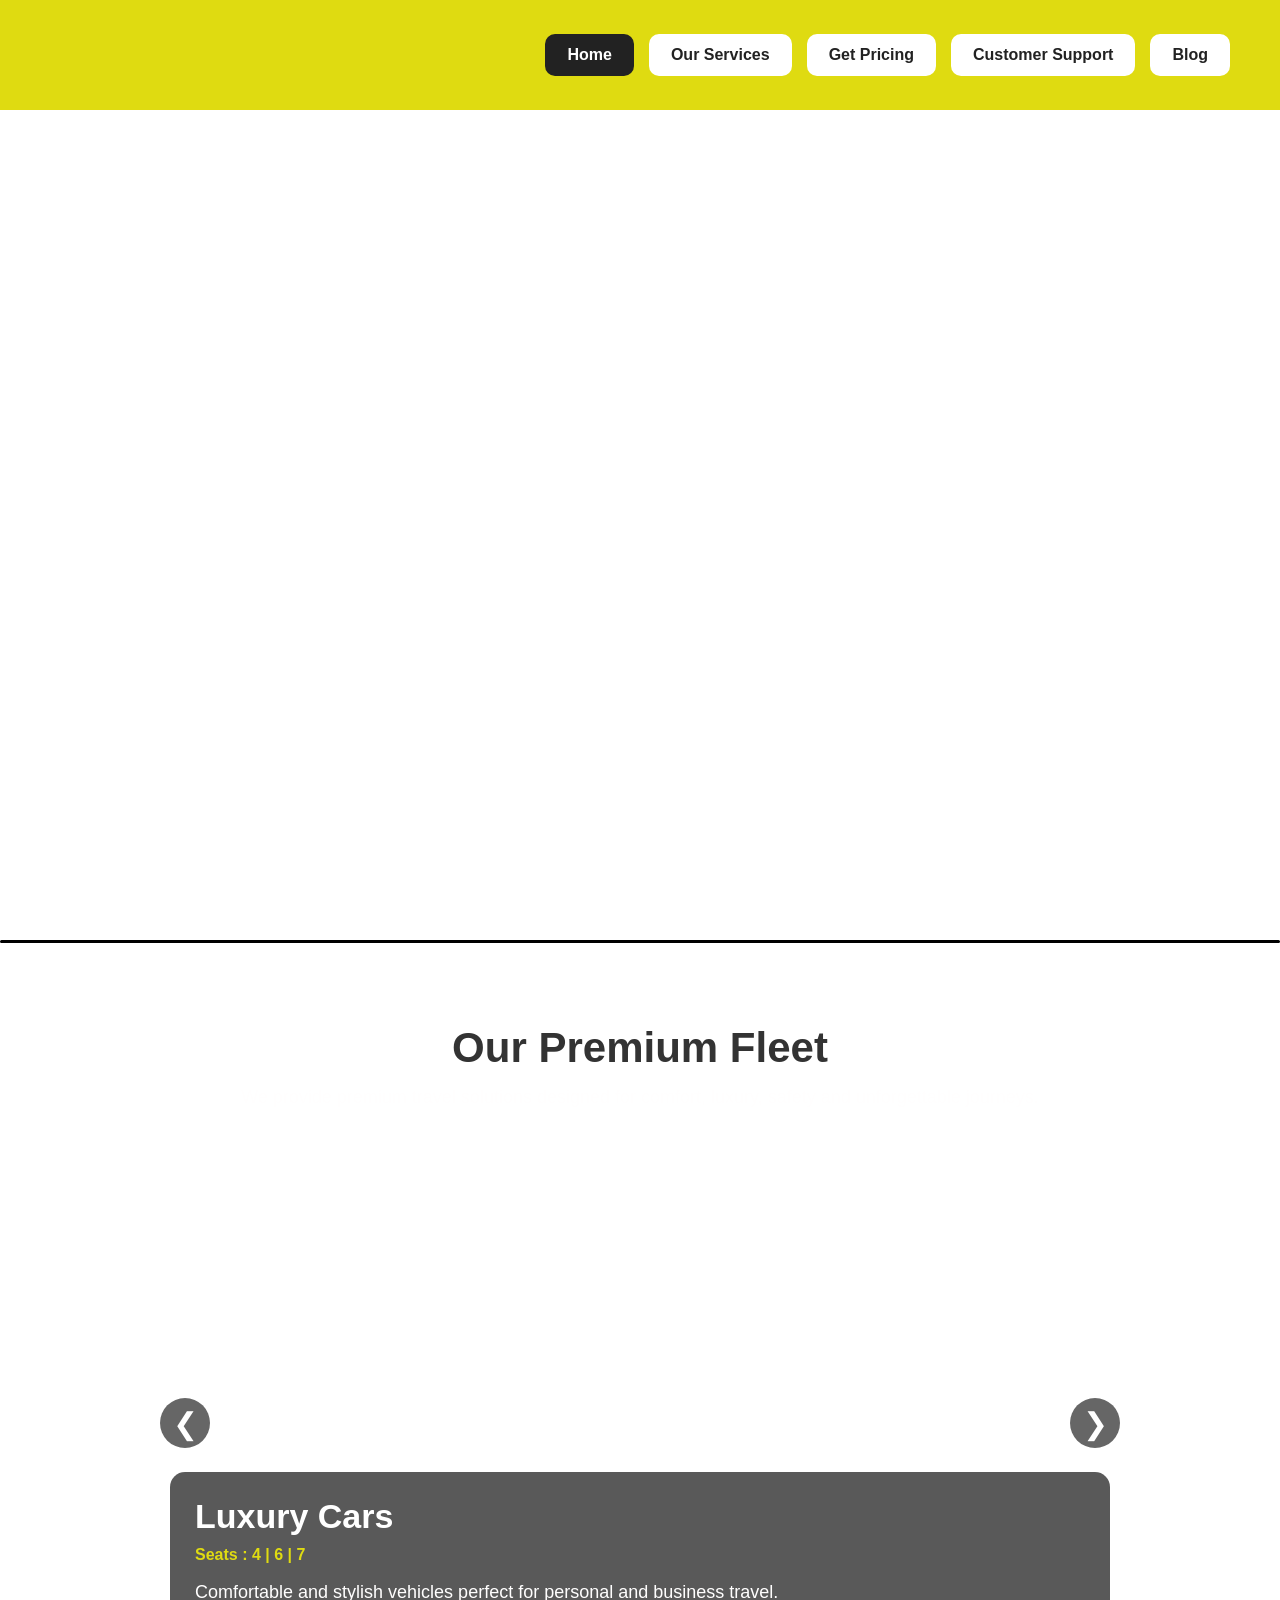
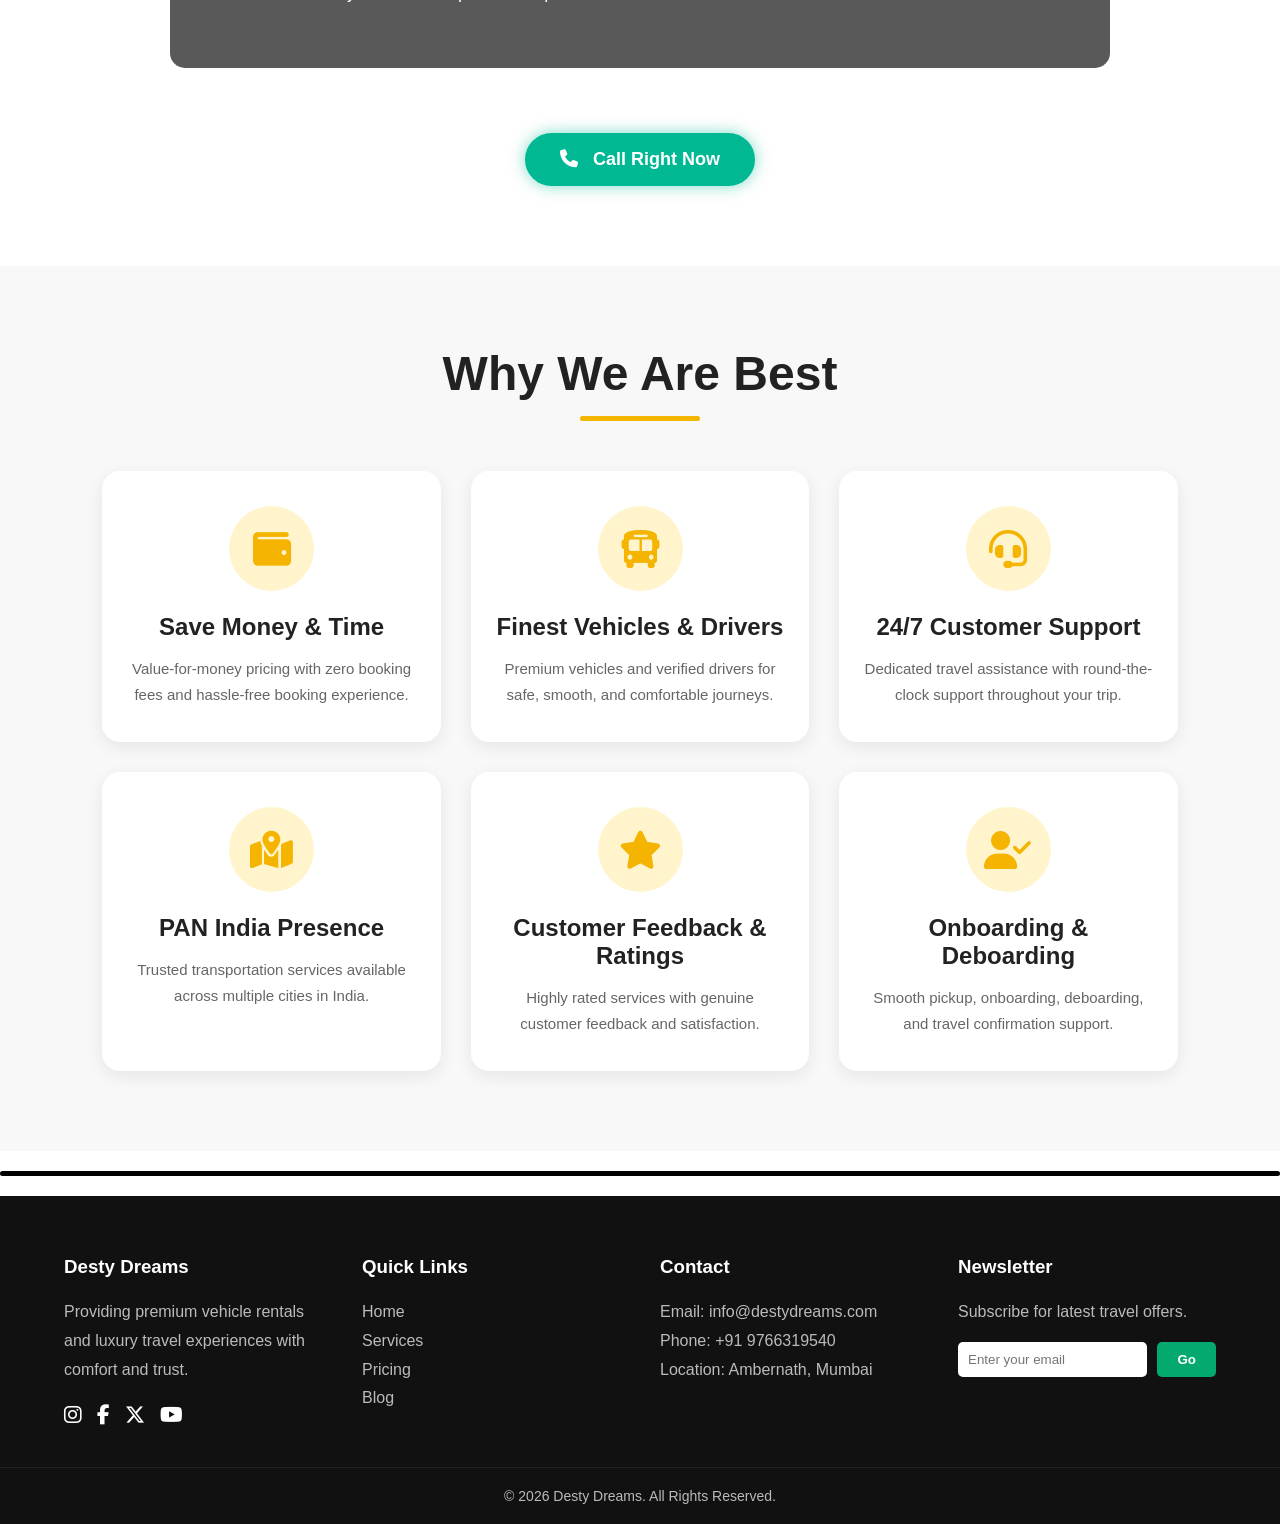
==== index.html @ 9ec74bd0 "All Are Required Files Uploaded To Git to host" ====
<!DOCTYPE html>
<html lang="en">
<head>
  <meta charset="UTF-8" />
  <meta name="viewport" content="width=device-width, initial-scale=1.0" />
  <title>Desty Dreams | Luxury Travel & Premium Vehicle Rentals</title>
  <link rel="stylesheet" href="https://cdnjs.cloudflare.com/ajax/libs/font-awesome/6.5.1/css/all.min.css" />
  <link rel="stylesheet" href="style.css" />
</head>
<body class="home-page">

  <div id="welcome-preloader">
    <div class="animation-content">
      <div class="animated-logo-icon">
         <i class="fa-solid fa-compass fa-spin"></i>
      </div>
      <h1 class="welcome-text">Desty Dreams</h1>
      <p class="welcome-subtext">Luxury Travel & Premium Rentals</p>
      <div class="loading-line"></div>
    </div>
  </div>

  <header>
    <div class="navbar">
      <div class="nav-logo">
        <div class="logo"></div>
      </div>
      <nav class="vertical-menu">
        <a href="index.html" class="active">Home</a>
        <a href="our-services.html">Our Services</a>
        <a href="get-pricing.html">Get Pricing</a>
        <a href="customer-support.html">Customer Support</a>
        <a href="blog.html">Blog</a>
      </nav>
    </div>
  </header>

  <section class="hero-section">
    <div class="video-container">
      <video autoplay muted loop playsinline>
        <source src="images/banner-video.mp4" type="video/mp4">
      </video>
      <div class="overlay"></div>
    </div>
    <div class="hero-content">
      <h1>Welcome To Desty Dreams</h1>
      <p>Luxury Travel & Premium Vehicle Rentals</p>
    </div>
  </section>

  <hr class="blink-line">

  <section class="fleet-section">
    <h2>Our Premium Fleet</h2>
    <p>We provide premium travel solutions designed for comfort, luxury, safety and unforgettable journeys.</p>

    <div class="slider">
      <div class="slides">
        <div class="slide active">
          <div class="slide-bg car-bg"></div>
          <div class="slide-content">
            <h3>Luxury Cars</h3> 
            <h6>Seats : 4 | 6 | 7 </h6> <br>
            <p>Comfortable and stylish vehicles perfect for personal and business travel.</p>
          </div>
        </div>
        <div class="slide">
          <div class="slide-bg bus-bg"></div>
          <div class="slide-content">
            <h3>Premium Buses</h3>
            <h6>Seats : 37 | 45 | 49 </h6> <br>
            <p>Spacious and luxurious buses ideal for tours and group travel.</p>
          </div>
        </div>
        <div class="slide">
          <div class="slide-bg traveller-bg"></div>
          <div class="slide-content">
            <h3>Mini Travellers</h3>
            <h6>Seats : 13 | 17 | 20 | 26 </h6> <br>
            <p>Perfect solution for family trips and small group tours.</p>
          </div>
        </div>
      </div>
      <button class="prev">&#10094;</button>
      <button class="next">&#10095;</button>
    </div>

    <a href="tel:+919766319540" class="cta-button">
      <i class="fa-solid fa-phone"></i> Call Right Now
    </a>
  </section>

  <section class="features-section">
    <div class="section-title">
      <h1>Why We Are Best</h1>
      <hr>
    </div>
    <div class="feature-box">
      <div class="feature-icon"><i class="fa-solid fa-wallet"></i></div>
      <h3>Save Money & Time</h3>
      <p>Value-for-money pricing with zero booking fees and hassle-free booking experience.</p>
    </div>
    <div class="feature-box">
      <div class="feature-icon"><i class="fa-solid fa-bus"></i></div>
      <h3>Finest Vehicles & Drivers</h3>
      <p>Premium vehicles and verified drivers for safe, smooth, and comfortable journeys.</p>
    </div>
    <div class="feature-box">
      <div class="feature-icon"><i class="fa-solid fa-headset"></i></div>
      <h3>24/7 Customer Support</h3>
      <p>Dedicated travel assistance with round-the-clock support throughout your trip.</p>
    </div>
    <div class="feature-box">
      <div class="feature-icon"><i class="fa-solid fa-map-location-dot"></i></div>
      <h3>PAN India Presence</h3>
      <p>Trusted transportation services available across multiple cities in India.</p>
    </div>
    <div class="feature-box">
      <div class="feature-icon"><i class="fa-solid fa-star"></i></div>
      <h3>Customer Feedback & Ratings</h3>
      <p>Highly rated services with genuine customer feedback and satisfaction.</p>
    </div>
    <div class="feature-box">
      <div class="feature-icon"><i class="fa-solid fa-user-check"></i></div>
      <h3>Onboarding & Deboarding</h3>
      <p>Smooth pickup, onboarding, deboarding, and travel confirmation support.</p>
    </div>
  </section>

  <hr class="custom-line">

  <footer class="site-footer">
    <div class="footer-container">
      <div class="footer-col">
        <h3>Desty Dreams</h3>
        <p>Providing premium vehicle rentals and luxury travel experiences with comfort and trust.</p>
        <div class="social-links">
          <a href="#"><i class="fab fa-instagram"></i></a>
          <a href="#"><i class="fab fa-facebook-f"></i></a>
          <a href="#"><i class="fab fa-x-twitter"></i></a>
          <a href="#"><i class="fab fa-youtube"></i></a>
        </div>
      </div>
      <div class="footer-col">
        <h3>Quick Links</h3>
        <ul>
          <li><a href="index.html">Home</a></li>
          <li><a href="our-services.html">Services</a></li>
          <li><a href="get-pricing.html">Pricing</a></li>
          <li><a href="blog.html">Blog</a></li>
        </ul>
      </div>
      <div class="footer-col">
        <h3>Contact</h3>
        <ul>
          <li>Email: info@destydreams.com</li>
          <li>Phone: +91 9766319540</li>
          <li>Location: Ambernath, Mumbai</li>
        </ul>
      </div>
      <div class="footer-col">
        <h3>Newsletter</h3>
        <p>Subscribe for latest travel offers.</p>
        <form class="newsletter-form">
          <input type="email" placeholder="Enter your email" required>
          <button type="submit">Go</button>
        </form>
      </div>
    </div>
    <div class="footer-bottom">
      <p>© 2026 Desty Dreams. All Rights Reserved.</p>
    </div>
  </footer>

  <script>
    const slides = document.querySelectorAll(".slide");
    const nextBtn = document.querySelector(".next");
    const prevBtn = document.querySelector(".prev");
    let currentSlide = 0;

    function showSlide(index) {
      slides.forEach(slide => slide.classList.remove("active"));
      slides[index].classList.add("active");
    }
    function nextSlide() {
      currentSlide = (currentSlide + 1) % slides.length;
      showSlide(currentSlide);
    }
    function prevSlide() {
      currentSlide = (currentSlide - 1 + slides.length) % slides.length;
      showSlide(currentSlide);
    }
    nextBtn.addEventListener("click", nextSlide);
    prevBtn.addEventListener("click", prevSlide);
    setInterval(nextSlide, 5000);
  </script>
</body>
</html>
---- style.css ----
/* ==========================================================================
   1. GLOBAL RESET & BASE VARIABLES
   ========================================================================== */
* {
  margin: 0;
  padding: 0;
  box-sizing: border-box;
}

body {
  font-family: Arial, sans-serif;
  background: #ffffff;
  color: #333;
  display: flex;
  flex-direction: column;
  min-height: 100vh;
}

/* ==========================================================================
   2. SHARED LAYOUT COMPONENTS (Header, Navbar, Footer, Dividers)
   ========================================================================== */
header {
  width: 100%;
}

.navbar {
  height: 110px;
  background: #dfdb11;
  display: flex;
  justify-content: space-between;
  align-items: center;
  padding: 0 50px;
}

.nav-logo {
  width: 300px;
  height: 100px;
  cursor: pointer;
}

.logo {
  width: 100%;
  height: 100%;
  background-image: url("./images/desty-dream-logo.png");
  background-size: contain;
  background-repeat: no-repeat;
  background-position: center;
  transition: 0.4s ease;
}

.logo:hover {
  transform: scale(1.08) rotate(2deg);
  filter: drop-shadow(0 0 10px #ffffff);
}

.vertical-menu {
  display: flex;
  gap: 15px;
}

.vertical-menu a {
  text-decoration: none;
  background: white;
  color: #222;
  padding: 12px 22px;
  border-radius: 10px;
  font-weight: 600;
  transition: 0.3s;
}

.vertical-menu a:hover {
  background: #04AA6D;
  color: white;
  transform: translateY(-3px);
}

.vertical-menu .active {
  background: #222;
  color: white;
}

/* Global Hero Base Layout */
.hero-section {
  position: relative;
  height: 90vh;
  overflow: hidden;
}

.video-container {
  position: absolute;
  width: 100%;
  height: 100%;
}

.video-container video {
  width: 100%;
  height: 100%;
  object-fit: cover;
}

.overlay {
  position: absolute;
  width: 100%;
  height: 100%;
  background: rgba(0,0,0,0.5);
}

.hero-content {
  position: relative;
  z-index: 2;
  color: white;
  height: 100%;
  display: flex;
  flex-direction: column;
  justify-content: center;
  align-items: center;
  text-align: center;
}

.hero-content h1 {
  font-size: 65px;
  margin-bottom: 5px;
}

.hero-content p {
  font-size: 24px;
}

/* Shared Dividers */
.blink-line {
  border: none;
  height: 3px;
  width: 100%;
  margin: 20px auto;
  margin-bottom: 1px;
  background-color: black;
  border-radius: 10px;
}

.custom-line {
  width: 100%;
  height: 5px;
  background-color: #000000;
  border: none;
  border-radius: 10px;
  margin: 20px 0;
}

/* Reusable Fleet Intro Section Styles */
.fleet-section {
  width: 90%;
  margin: auto;
  padding: 80px 20px;
  text-align: center;
}

.fleet-section h2 {
  font-size: 42px;
  margin-bottom: 15px;
}

.fleet-section p {
  color: #fffefe;
  margin-bottom: 40px;
  font-size: 18px;
}

/* Unified Site Footer */
.site-footer {
  background: #111;
  color: #bbb;
  padding-top: 60px;
  margin-top: auto;
  width: 100%;
}

.footer-container {
  width: 90%;
  max-width: 1200px;
  margin: auto;
  display: grid;
  grid-template-columns: repeat(auto-fit, minmax(220px, 1fr));
  gap: 40px;
}

.footer-col h3 {
  color: white;
  margin-bottom: 20px;
}

.footer-col p, .footer-col li {
  line-height: 1.8;
}

.footer-col ul {
  list-style: none;
}

.footer-col a {
  text-decoration: none;
  color: #bbb;
  transition: 0.3s ease;
}

.footer-col a:hover {
  color: #04AA6D;
  padding-left: 5px;
}

.social-links {
  display: flex;
  gap: 15px;
  margin-top: 20px;
}

.social-links a {
  color: white;
  font-size: 20px;
  transition: 0.3s;
}

.social-links a:hover {
  color: #dfdb11;
  transform: translateY(-3px);
}

.newsletter-form {
  display: flex;
  gap: 10px;
  margin-top: 15px;
}

.newsletter-form input {
  padding: 10px;
  border: none;
  border-radius: 5px;
  flex: 1;
}

.newsletter-form button {
  background: #04AA6D;
  color: white;
  border: none;
  padding: 10px 20px;
  border-radius: 5px;
  cursor: pointer;
  font-weight: bold;
}

.footer-bottom {
  text-align: center;
  padding: 20px 0;
  margin-top: 40px;
  border-top: 1px solid #222;
  font-size: 14px;
}

/* ==========================================================================
   3. HOME PAGE EXCLUSIVE STYLES (.home-page)
   ========================================================================== */
.home-page .slider {
  position: relative;
  max-width: 1000px;
  height: 550px;
  margin: auto;
  overflow: hidden;
  border-radius: 20px;
}

.home-page .slides {
  width: 100%;
  height: 100%;
  position: relative;
}

.home-page .slide {
  position: absolute;
  width: 100%;
  height: 100%;
  opacity: 0;
  transition: 0.8s ease-in-out;
}

.home-page .slide.active {
  opacity: 1;
  z-index: 1;
}

.home-page .slide-bg {
  width: 100%;
  height: 100%;
  background-size: cover;
  background-position: center;
  border-radius: 20px;
}

.home-page .car-bg { background-image: url("./images/luxury-car.png"); }
.home-page .bus-bg { background-image: url("./images/Bus.png"); }
.home-page .traveller-bg { background-image: url("./images/Traveller.png"); }


.home-page .slide-content {
  position: absolute;
  bottom: 30px;
  left: 30px;
  right: 30px;
  background: rgba(0,0,0,0.65);
  padding: 25px;
  border-radius: 15px;
  color: white;
  text-align: left;
}

.home-page .slide-content h3 {
  font-size: 34px;
  margin-bottom: 10px;
}

.home-page .slide-content h6 {
  font-size: 16px;
  color: #dfdb11;
}

.home-page .prev, .home-page .next {
  position: absolute;
  top: 50%;
  transform: translateY(-50%);
  background: rgba(0,0,0,0.6);
  border: none;
  color: white;
  font-size: 30px;
  width: 50px;
  height: 50px;
  cursor: pointer;
  border-radius: 50%;
  z-index: 5;
  transition: 0.3s;
}

.home-page .prev:hover, .home-page .next:hover { background: #04AA6D; }
.home-page .prev { left: 20px; }
.home-page .next { right: 20px; }

.home-page .cta-button {
  display: inline-block;
  margin-top: 35px;
  padding: 16px 35px;
  background: #00b894;
  color: white;
  text-decoration: none;
  border-radius: 50px;
  font-size: 18px;
  font-weight: bold;
  transition: 0.3s ease;
  cursor: pointer;
  animation: pulse 2s infinite, shake 1.5s infinite;
  box-shadow: 0 0 15px rgba(0, 184, 148, 0.5);
}

.home-page .cta-button i { margin-right: 10px; }
.home-page .cta-button:hover {
  background: #00d1a7;
  transform: scale(1.08);
  box-shadow: 0 0 25px rgba(0, 209, 167, 0.9);
}

@keyframes pulse {
  0% { transform: scale(1); background: #00b894; }
  50% { transform: scale(0.94); background: #00d1a7; }
  100% { transform: scale(1); background: #00b894; }
}

@keyframes shake {
  0% { translate: 0; }
  20% { translate: -3px; }
  40% { translate: 3px; }
  60% { translate: -3px; }
  80% { translate: 3px; }
  100% { translate: 0; }
}

/* Home Grid Feature Blocks */
.home-page .section-title {
  grid-column: 1 / -1;
  text-align: center;
  margin-bottom: 20px;
}

.home-page .section-title h1 {
  font-size: 48px;
  color: #222;
  margin-bottom: 15px;
  font-weight: 700;
}

.home-page .section-title hr {
  width: 120px;
  height: 5px;
  background-color: #f4b400;
  border: none;
  border-radius: 10px;
  margin: auto;
}

.home-page .features-section {
  width: 100%;
  padding: 80px 8%;
  background: #f8f8f8;
  display: grid;
  grid-template-columns: repeat(3, 1fr);
  gap: 30px;
  justify-content: center;
}

.home-page .feature-box {
  background: #ffffff;
  padding: 35px 25px;
  border-radius: 18px;
  text-align: center;
  box-shadow: 0 5px 18px rgba(0, 0, 0, 0.08);
  transition: 0.4s ease;
  cursor: pointer;
}

.home-page .feature-box:hover {
  transform: translateY(-10px);
  background: #0f9d58;
}

.home-page .feature-icon {
  width: 85px;
  height: 85px;
  margin: auto;
  margin-bottom: 22px;
  border-radius: 50%;
  background: #fff4cc;
  display: flex;
  justify-content: center;
  align-items: center;
  transition: 0.4s ease;
}

.home-page .feature-icon i {
  font-size: 38px;
  color: #f4b400;
  transition: 0.4s ease;
}

.home-page .feature-box:hover .feature-icon { background: white; }
.home-page .feature-box:hover .feature-icon i {
  color: #0f9d58;
  transform: scale(1.15);
}

.home-page .feature-box h3 {
  font-size: 24px;
  margin-bottom: 15px;
  color: #222;
  transition: 0.4s ease;
}

.home-page .feature-box p {
  font-size: 15px;
  line-height: 1.7;
  color: #666;
  transition: 0.4s ease;
}

.home-page .feature-box:hover h3,
.home-page .feature-box:hover p { color: white; }

@media (max-width: 992px) {
  .home-page .features-section { grid-template-columns: repeat(2, 1fr); }
}
@media (max-width: 768px) {
  .home-page .features-section { grid-template-columns: 1fr; padding: 60px 20px; }
}

/* Welcome Preloader Animations */
#welcome-preloader {
  position: fixed;
  top: 0; left: 0;
  width: 100%; height: 100%;
  background: #1e293b;
  z-index: 99999;
  display: flex;
  justify-content: center;
  align-items: center;
  animation: fadeOutLoader 1s ease forwards;
  animation-delay: 2.2s;
}

.animation-content { text-align: center; color: white; }
.animated-logo-icon { font-size: 55px; color: #fbbf24; margin-bottom: 15px; }
.welcome-text { font-size: 38px; letter-spacing: 2px; margin-bottom: 5px; color: #fff; }
.welcome-subtext { font-size: 16px; color: #94a3b8; margin-bottom: 25px; }

.loading-line {
  width: 180px; height: 4px;
  background: rgba(255,255,255,0.1);
  margin: auto; border-radius: 10px;
  position: relative; overflow: hidden;
}

.loading-line::after {
  content: ''; position: absolute;
  left: 0; top: 0; height: 100%; width: 50%;
  background: #fbbf24; border-radius: 10px;
  animation: dynamicLoad 1.8s ease-in-out infinite;
}

@keyframes dynamicLoad {
  0% { left: -50%; width: 30%; }
  50% { width: 60%; }
  100% { left: 100%; width: 30%; }
}
@keyframes fadeOutLoader {
  to { opacity: 0; visibility: hidden; }
}

/* ==========================================================================
   4. OUR SERVICES PAGE EXCLUSIVE STYLES (.services-page)
   ========================================================================== */
.travelling-services {
  width: 90%;
  max-width: 1200px;
  margin: auto;
  padding: 80px 20px;
  text-align: center;
}

.travelling-services h2 {
  font-size: 42px;
  font-weight: 700;
  color: #111111;
  margin-bottom: 20px;
  letter-spacing: -0.5px;
}

.travelling-services p {
  color: #333333;
  font-size: 18px;
  line-height: 1.6;
  max-width: 800px;
  margin: 0 auto;
}

.services-page .traveller-showcase {
  width: 90%;
  max-width: 1200px;
  margin: auto;
  padding: 60px 20px;
  text-align: center;
}

.services-page .traveller-showcase h2 {
  font-size: 38px;
  color: #1e293b;
  margin-bottom: 10px;
}

.services-page .showcase-subtitle {
  font-size: 16px;
  color: #64748b;
  margin-bottom: 40px;
}

.services-page .showcase-slider {
  display: grid;
  grid-template-columns: repeat(auto-fit, minmax(260px, 1fr));
  gap: 25px;
}

.services-page .showcase-slide {
  height: 320px;
  border-radius: 15px;
  position: relative;
  overflow: hidden;
  background-size: cover;
  background-position: center;
  box-shadow: 0 10px 25px rgba(0,0,0,0.15);
  transition: transform 0.4s ease;
}

.services-page .showcase-slide:hover {
  transform: translateY(-8px);
}

.services-page .driver-slide { background-image: linear-gradient(rgba(0,0,0,0.3), rgba(0,0,0,0.75)), url("./images/drivers.png"); }
.services-page .travel-slide { background-image: linear-gradient(rgba(0,0,0,0.3), rgba(0,0,0,0.75)), url("./images/travel-road.jpg"); }
.services-page .clean-slide { background-image: linear-gradient(rgba(0,0,0,0.3), rgba(0,0,0,0.75)), url("./images/clean.png"); }
.services-page .premium-slide { background-image: linear-gradient(rgba(0,0,0,0.3), rgba(0,0,0,0.75)), url("./images/luxury_bus.jpg"); }

.services-page .showcase-slide .slide-content {
  position: absolute;
  bottom: 0; left: 0; width: 100%;
  padding: 25px;
  text-align: left;
  color: white;
}

.services-page .showcase-slide h3 {
  font-size: 22px;
  margin-bottom: 8px;
  color: #fbbf24;
}

.services-page .showcase-slide p {
  font-size: 14px;
  line-height: 1.5;
  color: #e2e8f0;
}

/* --- OUR SERVICES VEHICLE SLIDER DESIGN EXTENSIONS --- */
.services-page .services-fleet-slider-section {
  width: 100%;
  padding: 60px 5%;
  background: #f8fafc;
}

.services-page .section-title {
  text-align: center;
  margin-bottom: 35px;
}

.services-page .section-title h2 {
  font-size: 36px;
  color: #1e293b;
  margin-bottom: 10px;
}

.services-page .section-title p {
  font-size: 16px;
  color: #64748b;
}

.services-page .services-slider-container {
  position: relative;
  max-width: 1100px;
  height: 520px;
  margin: 0 auto;
  overflow: hidden;
  border-radius: 20px;
  box-shadow: 0 15px 35px rgba(0, 0, 0, 0.12);
}

.services-page .services-slides {
  width: 100%;
  height: 100%;
  position: relative;
}

.services-page .services-slide {
  position: absolute;
  top: 0;
  left: 0;
  width: 100%;
  height: 100%;
  opacity: 0;
  z-index: 1;
  transition: opacity 0.8s ease-in-out;
  display: flex;
  align-items: flex-end;
  padding: 40px;
}

.services-page .services-slide.active {
  opacity: 1;
  z-index: 2;
}

.services-page .services-slide-bg {
  position: absolute;
  top: 0;
  left: 0;
  width: 100%;
  height: 100%;
  background-size: cover;
  background-position: center;
  z-index: -1;
  transform: scale(1.02);
  transition: transform 5s linear;
}

.services-page .services-slide.active .services-slide-bg {
  transform: scale(1);
}

.services-page .car-slide-img { background-image: linear-gradient(rgba(0,0,0,0.2), rgba(0,0,0,0.6)), url("./images/luxury-car.png"); }
.services-page .bus-slide-img { background-image: linear-gradient(rgba(0,0,0,0.2), rgba(0,0,0,0.6)), url("./images/Bus.png"); }
.services-page .traveller-slide-img { background-image: linear-gradient(rgba(0,0,0,0.2), rgba(0,0,0,0.6)), url("./images/Traveller.png"); }

.services-page .services-slide-card {
  background: rgba(255, 255, 255, 0.96);
  padding: 30px;
  border-radius: 15px;
  max-width: 500px;
  box-shadow: 0 10px 30px rgba(0,0,0,0.2);
  backdrop-filter: blur(5px);
  border-left: 5px solid #dfdb11;
  transform: translateY(20px);
  opacity: 0;
  transition: transform 0.6s ease 0.2s, opacity 0.6s ease 0.2s;
}

.services-page .services-slide.active .services-slide-card {
  transform: translateY(0);
  opacity: 1;
}

.services-page .services-slide-card h3 {
  font-size: 28px;
  color: #1e293b;
  margin-bottom: 5px;
}

.services-page .seats-badge {
  display: inline-block;
  background: #fef3c7;
  color: #d97706;
  font-weight: bold;
  padding: 4px 12px;
  border-radius: 20px;
  font-size: 13px;
  margin-bottom: 15px;
}

.services-page .seats-badge i {
  margin-right: 5px;
}

.services-page .services-slide-card p {
  font-size: 15px;
  color: #475569;
  margin-bottom: 20px;
}

.services-page .services-book-btn {
  background: #04AA6D;
  color: white;
  border: none;
  padding: 12px 25px;
  font-size: 16px;
  font-weight: bold;
  border-radius: 10px;
  cursor: pointer;
  display: inline-flex;
  align-items: center;
  gap: 10px;
  width: 100%;
  justify-content: center;
}

.services-page .services-book-btn:hover {
  background: #038d5a;
  box-shadow: 0 5px 15px rgba(4, 170, 109, 0.4);
}

.services-page .services-slider-arrow {
  position: absolute;
  top: 50%;
  transform: translateY(-50%);
  background: rgba(255, 255, 255, 0.85);
  border: none;
  color: #1e293b;
  font-size: 22px;
  width: 48px;
  height: 48px;
  cursor: pointer;
  border-radius: 50%;
  z-index: 10;
  display: flex;
  justify-content: center;
  align-items: center;
  transition: 0.3s;
  box-shadow: 0 4px 10px rgba(0,0,0,0.15);
}

.services-page .services-slider-arrow:hover {
  background: #04AA6D;
  color: white;
  transform: translateY(-50%) scale(1.05);
}

.services-page .prev-arrow { left: 20px; }
.services-page .next-arrow { right: 20px; }

@media(max-width: 768px) {
  .services-page .services-slider-container { height: 600px; }
  .services-page .services-slide { padding: 20px; }
  .services-page .services-slider-arrow { width: 40px; height: 40px; font-size: 18px; }
  .services-page .prev-arrow { left: 10px; }
  .services-page .next-arrow { right: 10px; }
}

/* ==========================================================================
   5. GET PRICING PAGE EXCLUSIVE STYLES (.pricing-page)
   ========================================================================== */
.pricing-page .quote-section {
  width: 100%;
  padding: 80px 5%;
  background: linear-gradient(135deg, #1e293b, #0f172a);
}

.pricing-page .quote-card {
  width: 100%;
  max-width: 750px;
  margin: auto;
  padding: 40px;
  border-radius: 20px;
  background: rgba(255, 255, 255, 0.95);
  box-shadow: 0 15px 40px rgba(0,0,0,0.3);
  animation: quoteFade 0.8s ease;
}

.pricing-page .quote-card h1 {
  color: #1e293b;
  text-align: center;
  font-size: 36px;
  margin-bottom: 10px;
}

.pricing-page .call-text {
  text-align: center;
  color: #475569;
  margin-bottom: 30px;
  font-size: 16px;
}

.pricing-page .call-text span {
  color: #04AA6D;
  font-weight: 700;
}

.pricing-page .trip-tabs {
  display: flex;
  gap: 15px;
  justify-content: center;
  margin-bottom: 30px;
}

.pricing-page .trip-tabs button {
  padding: 12px 30px;
  border: 2px solid #cbd5e1;
  border-radius: 40px;
  background: white;
  color: #475569;
  font-weight: 600;
  cursor: pointer;
  transition: 0.3s;
}

.pricing-page .trip-tabs button:hover {
  border-color: #04AA6D;
  color: #04AA6D;
}

.pricing-page .trip-tabs .active {
  background: #04AA6D;
  color: white;
  border-color: #04AA6D;
  box-shadow: 0 4px 12px rgba(4, 170, 109, 0.3);
}

.pricing-page .quote-form .input-group {
  margin-bottom: 20px;
}

.pricing-page .quote-form label {
  display: block;
  color: #334155;
  margin-bottom: 8px;
  font-weight: 600;
  font-size: 14px;
}

.pricing-page .quote-form input,
.pricing-page .quote-form select {
  width: 100%;
  padding: 14px;
  border: 1px solid #cbd5e1;
  outline: none;
  border-radius: 10px;
  background: #f8fafc;
  font-size: 15px;
  transition: 0.3s ease;
}

.pricing-page .quote-form input:focus {
  border-color: #04AA6D;
  background: white;
  box-shadow: 0 0 0 3px rgba(4, 170, 109, 0.15);
}

.pricing-page .date-row {
  display: flex;
  gap: 20px;
}

.pricing-page .date-row .input-group {
  flex: 1;
}

.pricing-page .radio-box {
  display: flex;
  gap: 30px;
  margin: 25px 0;
  color: #334155;
  font-weight: 600;
}

.pricing-page .radio-box input {
  accent-color: #04AA6D;
  margin-right: 6px;
}

.pricing-page .terms {
  color: #64748b;
  margin-bottom: 25px;
  font-size: 14px;
  display: flex;
  align-items: center;
}

.pricing-page .terms input {
  width: auto;
  margin-right: 10px;
  accent-color: #04AA6D;
}

.pricing-page .proceed-btn {
  width: 100%;
  padding: 16px;
  border: none;
  border-radius: 50px;
  background: #04AA6D;
  color: white;
  font-size: 18px;
  font-weight: bold;
  cursor: pointer;
  transition: 0.3s ease;
}

.pricing-page .proceed-btn:hover {
  background: #038d5a;
  transform: translateY(-2px);
  box-shadow: 0 5px 15px rgba(3, 141, 90, 0.3);
}

@keyframes quoteFade {
  from { opacity: 0; transform: translateY(20px); }
  to { opacity: 1; transform: translateY(0); }
}

@media (max-width: 768px) {
  .pricing-page .quote-card { padding: 25px; }
  .pricing-page .date-row { flex-direction: column; gap: 0; }
}

/* ==========================================================================
   6. CUSTOMER SUPPORT PAGE EXCLUSIVE STYLES (.support-page)
   ========================================================================== */
.support-page .support-container {
  width: 90%;
  max-width: 1200px;
  margin: 40px auto;
  display: grid;
  grid-template-columns: 1fr 2fr; /* Explicitly balanced: 1 share left column, 2 shares FAQ */
  gap: 40px;
  padding: 20px;
  align-items: stretch; /* Forces both grid columns to capture the identical total layout height */
}

.support-page .support-info-card {
  background: #f8fafc;
  padding: 40px;
  border-radius: 15px;
  border-left: 5px solid #dfdb11;
  box-shadow: 0 4px 12px rgba(0,0,0,0.05);
  display: flex;
  flex-direction: column;
  justify-content: space-between; /* Positions text features on top, animation on base cleanly */
  height: 100%; /* Spans grid block space natively */
}

.support-page .support-info-card h3 {
  font-size: 26px;
  margin-bottom: 15px;
  color: #1e293b;
}

.support-page .support-info-card p {
  font-size: 16px;
  line-height: 1.6;
  color: #475569;
  margin-bottom: 25px;
}

.support-page .contact-method {
  display: flex;
  align-items: center;
  gap: 15px;
  margin-bottom: 20px;
}

.support-page .contact-method i {
  font-size: 24px;
  color: #04AA6D;
  width: 30px;
}

.support-page .contact-method span {
  font-size: 16px;
  font-weight: 600;
  color: #1e293b;
}

/* Tourism Bus Animation System Setup */
.support-page .tourism-animation-container {
  position: relative;
  width: 100%;
  height: 80px;
  margin-top: 30px;
  overflow: hidden;
  background: #f1f5f9;
  border-radius: 8px;
}

.support-page .road-line {
  position: absolute;
  bottom: 20px;
  left: 0;
  width: 100%;
  height: 2px;
  background-image: linear-gradient(to right, #cbd5e1 50%, rgba(255, 255, 255, 0) 0%);
  background-position: bottom;
  background-size: 25px 2px;
  background-repeat: repeat-x;
}

.support-page .animated-bus {
  position: absolute;
  bottom: 22px;
  left: -50px;
  font-size: 32px;
  color: #04AA6D;
  animation: driveBus 8s linear infinite;
}

@keyframes driveBus {
  0% {
    left: -50px;
    transform: scaleX(1);
  }
  45% {
    left: calc(100% + 50px);
    transform: scaleX(1);
  }
  50% {
    left: calc(100% + 50px);
    transform: scaleX(-1);
  }
  95% {
    left: -50px;
    transform: scaleX(-1);
  }
  100% {
    left: -50px;
    transform: scaleX(1);
  }
}

.support-page .faq-section {
  display: flex;
  flex-direction: column;
  gap: 15px;
}

.support-page .faq-item {
  background: #ffffff;
  border: 1px solid #e2e8f0;
  padding: 20px;
  border-radius: 10px;
  margin-bottom: 0px; 
}

.support-page .faq-section h3 {
  font-size: 32px;
  margin-bottom: 15px;
  color: #111;
}

.support-page .faq-item h4 {
  display: flex;
  align-items: center;
  gap: 12px;
  font-size: 19px;
  color: #222;
  margin-bottom: 10px;
  line-height: 1.4;
}

.support-page .faq-item h4 i {
  color: #04AA6D;
  font-size: 16px;
  flex-shrink: 0;
}

.support-page .faq-item p {
  font-size: 16px;
  color: #555;
  line-height: 1.6;
  padding-left: 28px;
}

@media (max-width: 768px) {
  .support-page .support-container { 
    grid-template-columns: 1fr; 
    gap: 30px;
    padding: 40px 15px;
  }
}

/* ==========================================================================
   7. BLOG PAGE EXCLUSIVE STYLES (.blog-page)
   ========================================================================== */
.blog-page .blog-grid {
  display: grid;
  grid-template-columns: repeat(auto-fit, minmax(300px, 1fr));
  gap: 30px;
  padding: 40px 5%;
  background: #f8fafc;
}

.blog-page .blog-card {
  background: white;
  border-radius: 12px;
  overflow: hidden;
  box-shadow: 0 5px 15px rgba(0,0,0,0.05);
  transition: transform 0.3s ease, box-shadow 0.3s ease;
}

.blog-page .blog-card:hover {
  transform: translateY(-5px);
  box-shadow: 0 10px 25px rgba(0,0,0,0.1);
}

.blog-page .blog-card img {
  width: 100%;
  height: 220px;
  object-fit: cover;
}

.blog-page .blog-card-content {
  padding: 25px;
}

.blog-page .blog-card-content .category {
  display: inline-block;
  background: rgba(4, 170, 109, 0.1);
  color: #04AA6D;
  padding: 4px 12px;
  border-radius: 20px;
  font-size: 12px;
  font-weight: 700;
  margin-bottom: 12px;
  text-transform: uppercase;
}

.blog-page .blog-card-content h3 {
  font-size: 20px;
  color: #1e293b;
  margin-bottom: 10px;
  line-height: 1.4;
}

.blog-page .blog-card-content p {
  font-size: 14px;
  color: #64748b;
  line-height: 1.6;
  margin-bottom: 20px;
}

.blog-page .read-more {
  display: inline-block;
  color: #04AA6D;
  text-decoration: none;
  font-weight: 700;
  font-size: 14px;
  transition: color 0.2s;
}

.blog-page .read-more:hover {
  color: #038d5a;
}

/* ==========================================================================
   8. DYNAMIC NAVBAR AUTH BUTTONS (Blog Page Only)
   ========================================================================== */
.vertical-menu .signin-btn,
.vertical-menu .signup-btn {
  display: none;
}

.blog-page .vertical-menu .signin-btn {
  display: inline-block;
  background-color: #ff4a5a;
  color: #ffffff;
  padding: 12px 22px;
  border-radius: 10px;
  transition: background-color 0.3s ease, transform 0.3s ease;
}

.blog-page .vertical-menu .signin-btn:hover {
  background-color: #e03847;
  color: #ffffff;
  transform: translateY(-3px);
}

.blog-page .vertical-menu .signin-btn i {
  margin-right: 6px;
}

.blog-page .vertical-menu .signup-btn {
  display: inline-block;
  background-color: #04AA6D;
  color: #ffffff;
  padding: 12px 22px;
  border-radius: 10px;
  transition: background-color 0.3s ease, transform 0.3s ease;
}

.blog-page .vertical-menu .signup-btn:hover {
  background-color: #038d5a;
  color: #ffffff;
  transform: translateY(-3px);
}

.write-blog-btn {
  display: inline-block;
  text-decoration: none;
  background-color: #007bff;
  border-radius: 8px;
  padding: 10px 20px;
  transition: background 0.2s ease;
}

.write-blog-btn p {
  color: #ffffff;
  font-size: 14px;
  font-style: normal;
  margin: 0;
  font-family: sans-serif;
}

.write-blog-btn:hover {
  background-color: #0056b3;
}

.recent-blog {
  width: 90%;
  margin: auto;
  padding: 80px 20px;
  text-align: center;
}

.recent-blog h2 {
  font-size: 42px;
  margin-bottom: 15px;
}

.recent-blog p {
  color: #000000;
  margin-bottom: 40px;
  font-size: 18px;
}

.blog-categories {
  display: flex;
  flex-wrap: wrap;
  justify-content: center;
  gap: 15px;
  margin-top: 20px;
}

.blog-btn {
  display: inline-block;
  background-color: #4CAF50;
  color: #000000;
  text-decoration: none;
  padding: 15px 25px;
  font-size: 16px;
  font-weight: 600;
  border-radius: 0px;
  border: 2px solid #4CAF50;
  transition: all 0.3s ease;
}

.blog-btn:hover {
  background-color: #3e8e41;
  border-color: #3e8e41;
  cursor: pointer;
}
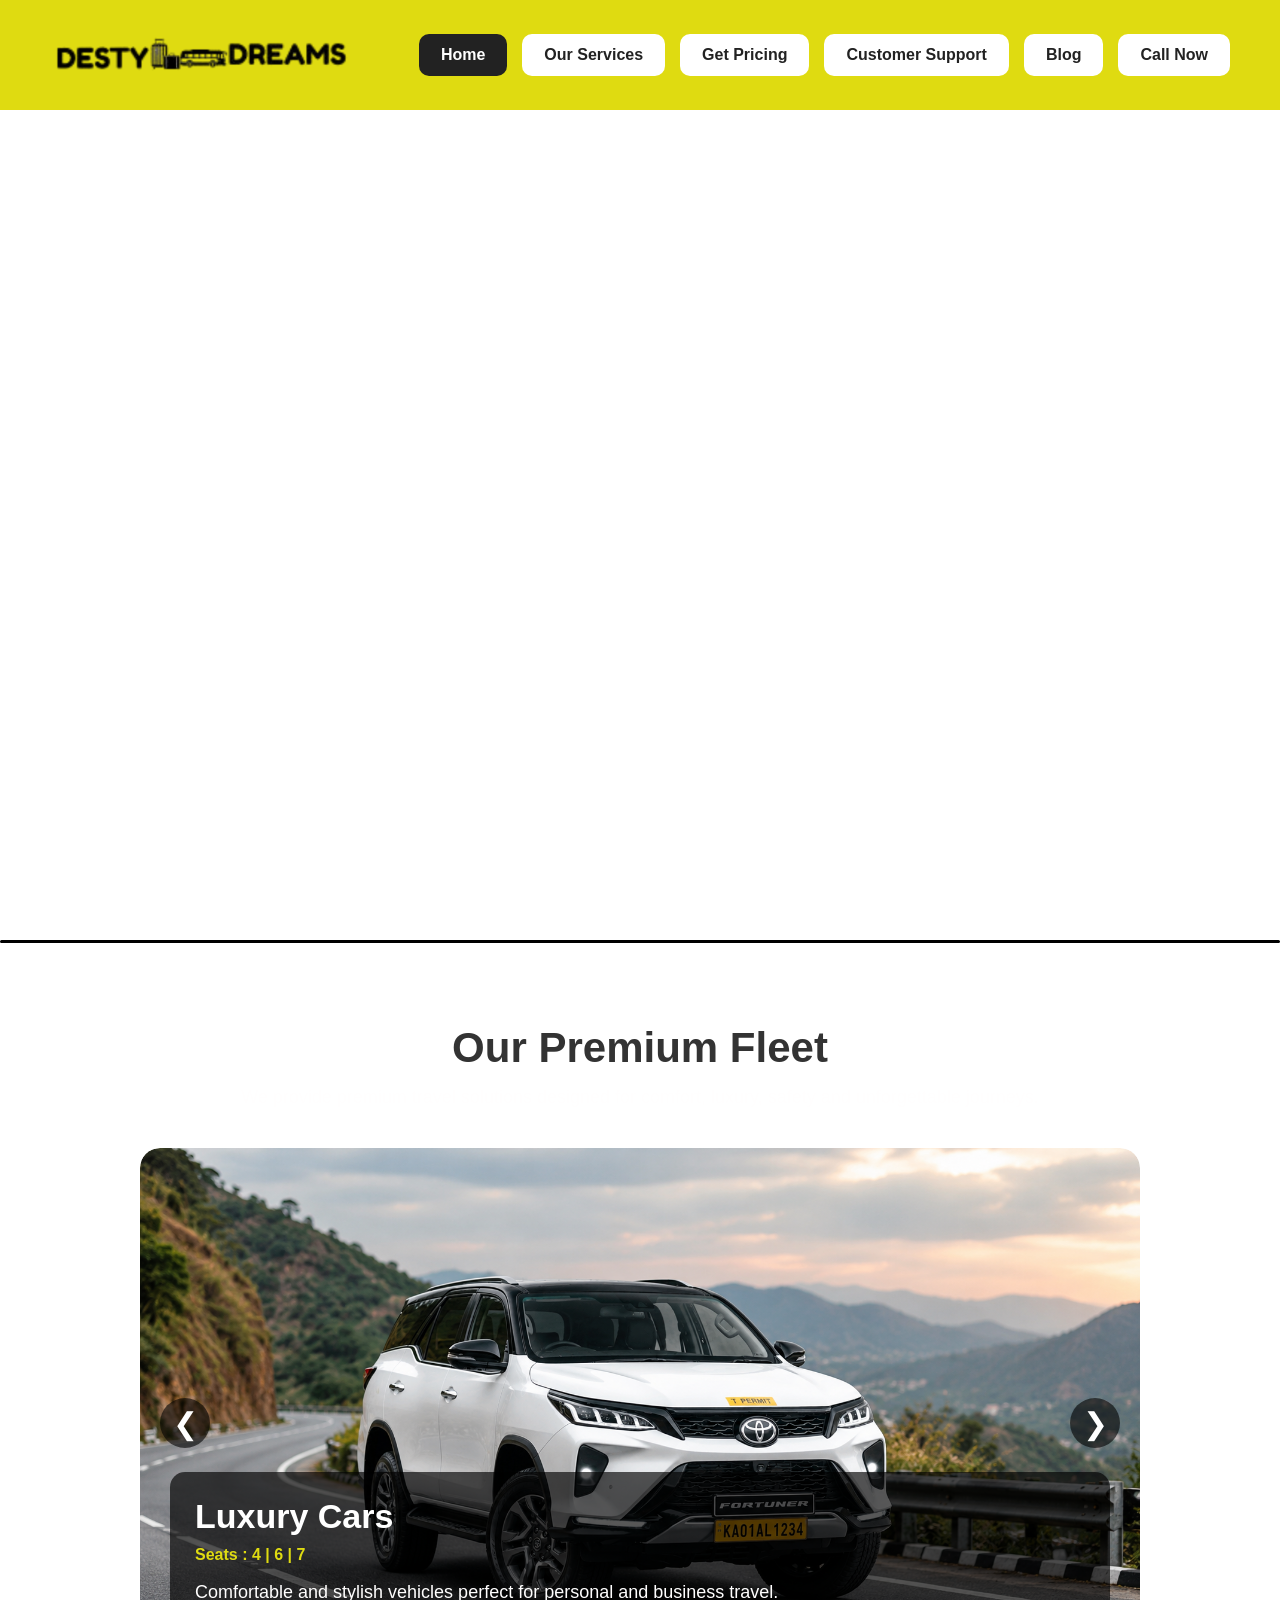
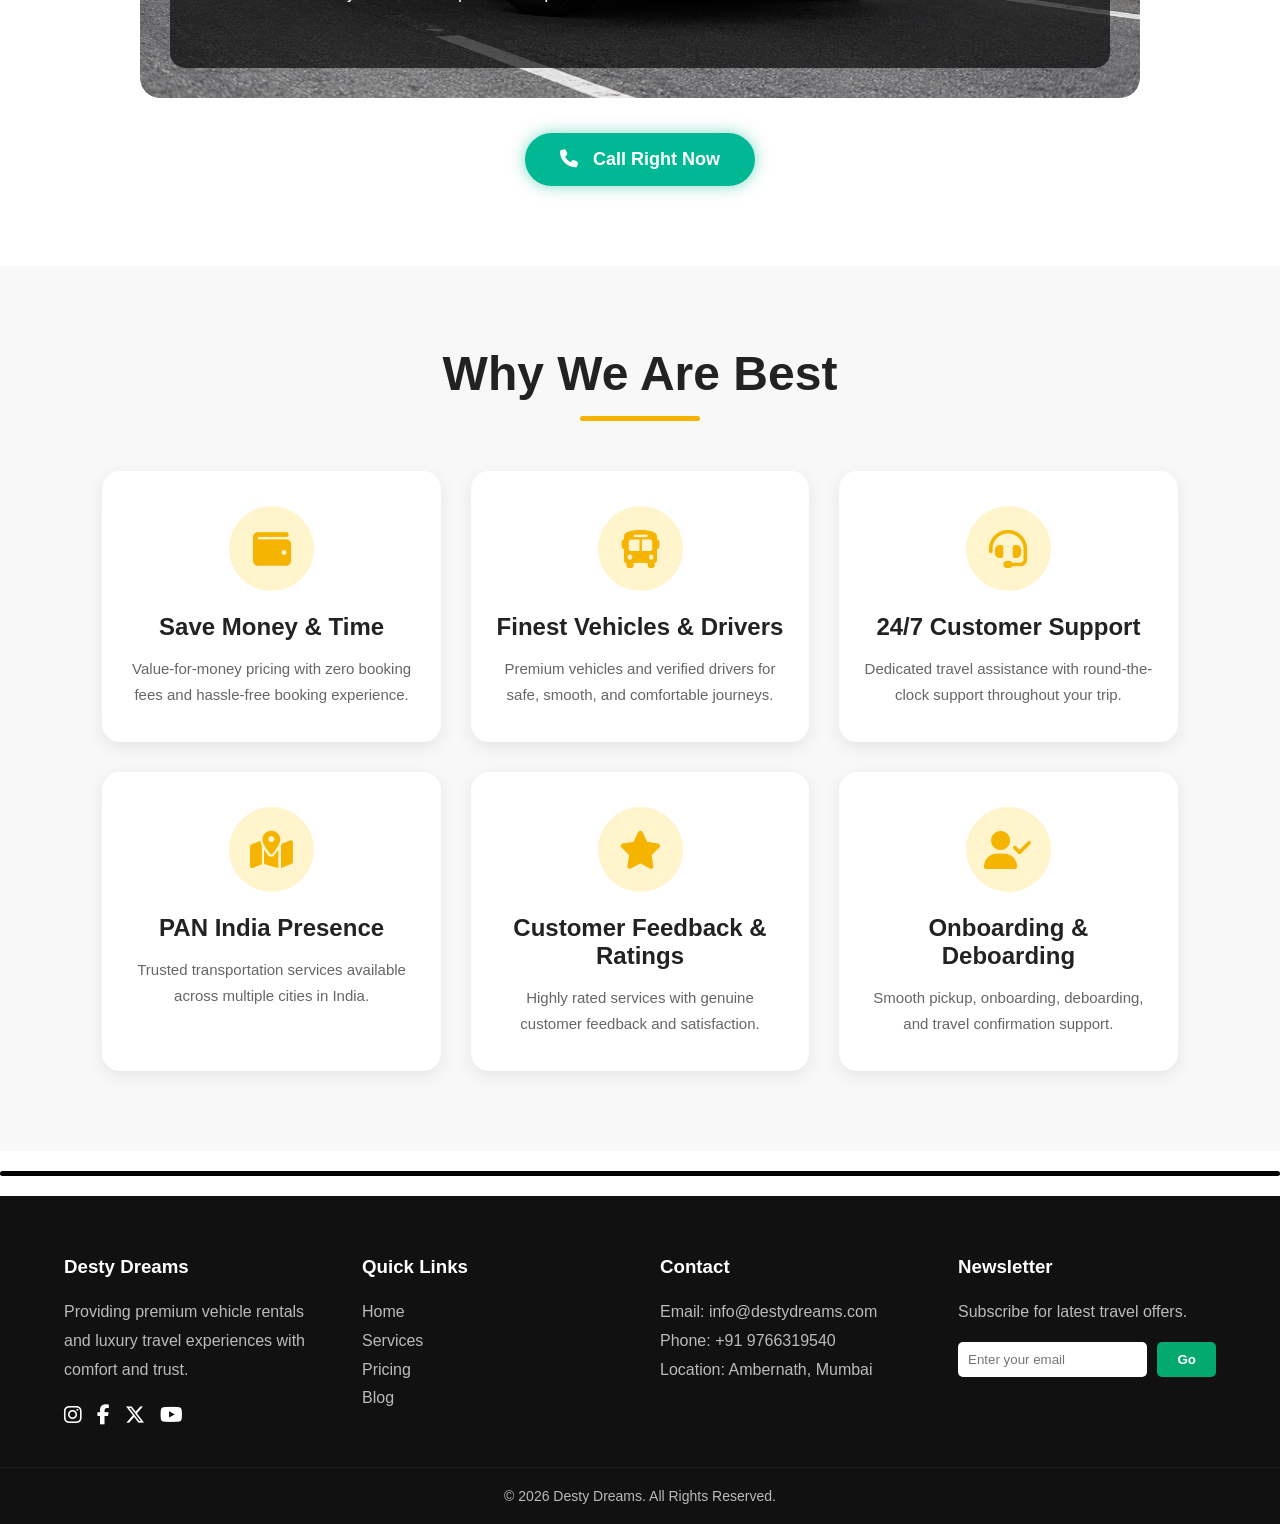
==== commit fa64d3c5: "Updated Menu Option With Call Button" ====
--- a/index.html
+++ b/index.html
@@ -19,26 +19,27 @@
       <div class="loading-line"></div>
     </div>
   </div>
-
-  <header>
-    <div class="navbar">
-      <div class="nav-logo">
-        <div class="logo"></div>
-      </div>
-      <nav class="vertical-menu">
-        <a href="index.html" class="active">Home</a>
-        <a href="our-services.html">Our Services</a>
-        <a href="get-pricing.html">Get Pricing</a>
-        <a href="customer-support.html">Customer Support</a>
-        <a href="blog.html">Blog</a>
-      </nav>
+<header>
+  <div class="navbar">
+    <div class="nav-logo">
+      <div class="logo"></div>
     </div>
-  </header>
+    <nav class="vertical-menu">
+      <a href="index.html" class="active">Home</a>
+      <a href="our-services.html">Our Services</a>
+      <a href="get-pricing.html">Get Pricing</a>
+      <a href="customer-support.html">Customer Support</a>
+      <a href="blog.html">Blog</a>
+      
+      <a href="tel:+1234567890" class="call-btn">Call Now</a>
+    </nav>
+  </div>
+</header>
 
   <section class="hero-section">
     <div class="video-container">
       <video autoplay muted loop playsinline>
-        <source src="images/banner-video.mp4" type="video/mp4">
+        <source src="banner-video.mp4" type="video/mp4">
       </video>
       <div class="overlay"></div>
     </div>
@@ -195,4 +196,4 @@
     setInterval(nextSlide, 5000);
   </script>
 </body>
-</html>+</html>
--- a/style.css
+++ b/style.css
@@ -41,12 +41,15 @@
 .logo {
   width: 100%;
   height: 100%;
-  background-image: url("./images/desty-dream-logo.png");
+  background-image: url("desty-dream-logo.png"); /* Fixed case and removed leading dot */
   background-size: contain;
   background-repeat: no-repeat;
   background-position: center;
   transition: 0.4s ease;
 }
+
+
+
 
 .logo:hover {
   transform: scale(1.08) rotate(2deg);
@@ -294,9 +297,9 @@
   border-radius: 20px;
 }
 
-.home-page .car-bg { background-image: url("./images/luxury-car.png"); }
-.home-page .bus-bg { background-image: url("./images/Bus.png"); }
-.home-page .traveller-bg { background-image: url("./images/Traveller.png"); }
+.home-page .car-bg { background-image: url("luxury-car.png"); }
+.home-page .bus-bg { background-image: url("bus.png"); }
+.home-page .traveller-bg { background-image: url("traveller.png"); }
 
 
 .home-page .slide-content {
@@ -586,10 +589,10 @@
   transform: translateY(-8px);
 }
 
-.services-page .driver-slide { background-image: linear-gradient(rgba(0,0,0,0.3), rgba(0,0,0,0.75)), url("./images/drivers.png"); }
-.services-page .travel-slide { background-image: linear-gradient(rgba(0,0,0,0.3), rgba(0,0,0,0.75)), url("./images/travel-road.jpg"); }
-.services-page .clean-slide { background-image: linear-gradient(rgba(0,0,0,0.3), rgba(0,0,0,0.75)), url("./images/clean.png"); }
-.services-page .premium-slide { background-image: linear-gradient(rgba(0,0,0,0.3), rgba(0,0,0,0.75)), url("./images/luxury_bus.jpg"); }
+.services-page .driver-slide { background-image: linear-gradient(rgba(0,0,0,0.3), rgba(0,0,0,0.75)), url("drivers.png"); }
+.services-page .travel-slide { background-image: linear-gradient(rgba(0,0,0,0.3), rgba(0,0,0,0.75)), url("travel-road.jpg"); }
+.services-page .clean-slide { background-image: linear-gradient(rgba(0,0,0,0.3), rgba(0,0,0,0.75)), url("clean.png"); }
+.services-page .premium-slide { background-image: linear-gradient(rgba(0,0,0,0.3), rgba(0,0,0,0.75)), url("luxury-bus.jpg"); }
 
 .services-page .showcase-slide .slide-content {
   position: absolute;
@@ -686,9 +689,9 @@
   transform: scale(1);
 }
 
-.services-page .car-slide-img { background-image: linear-gradient(rgba(0,0,0,0.2), rgba(0,0,0,0.6)), url("./images/luxury-car.png"); }
-.services-page .bus-slide-img { background-image: linear-gradient(rgba(0,0,0,0.2), rgba(0,0,0,0.6)), url("./images/Bus.png"); }
-.services-page .traveller-slide-img { background-image: linear-gradient(rgba(0,0,0,0.2), rgba(0,0,0,0.6)), url("./images/Traveller.png"); }
+.services-page .car-slide-img { background-image: linear-gradient(rgba(0,0,0,0.2), rgba(0,0,0,0.6)), url("luxury-car.png"); }
+.services-page .bus-slide-img { background-image: linear-gradient(rgba(0,0,0,0.2), rgba(0,0,0,0.6)), url("bus.png"); }
+.services-page .traveller-slide-img { background-image: linear-gradient(rgba(0,0,0,0.2), rgba(0,0,0,0.6)), url("traveller.png"); }
 
 .services-page .services-slide-card {
   background: rgba(255, 255, 255, 0.96);
@@ -1300,4 +1303,4 @@
   background-color: #3e8e41;
   border-color: #3e8e41;
   cursor: pointer;
-}+}
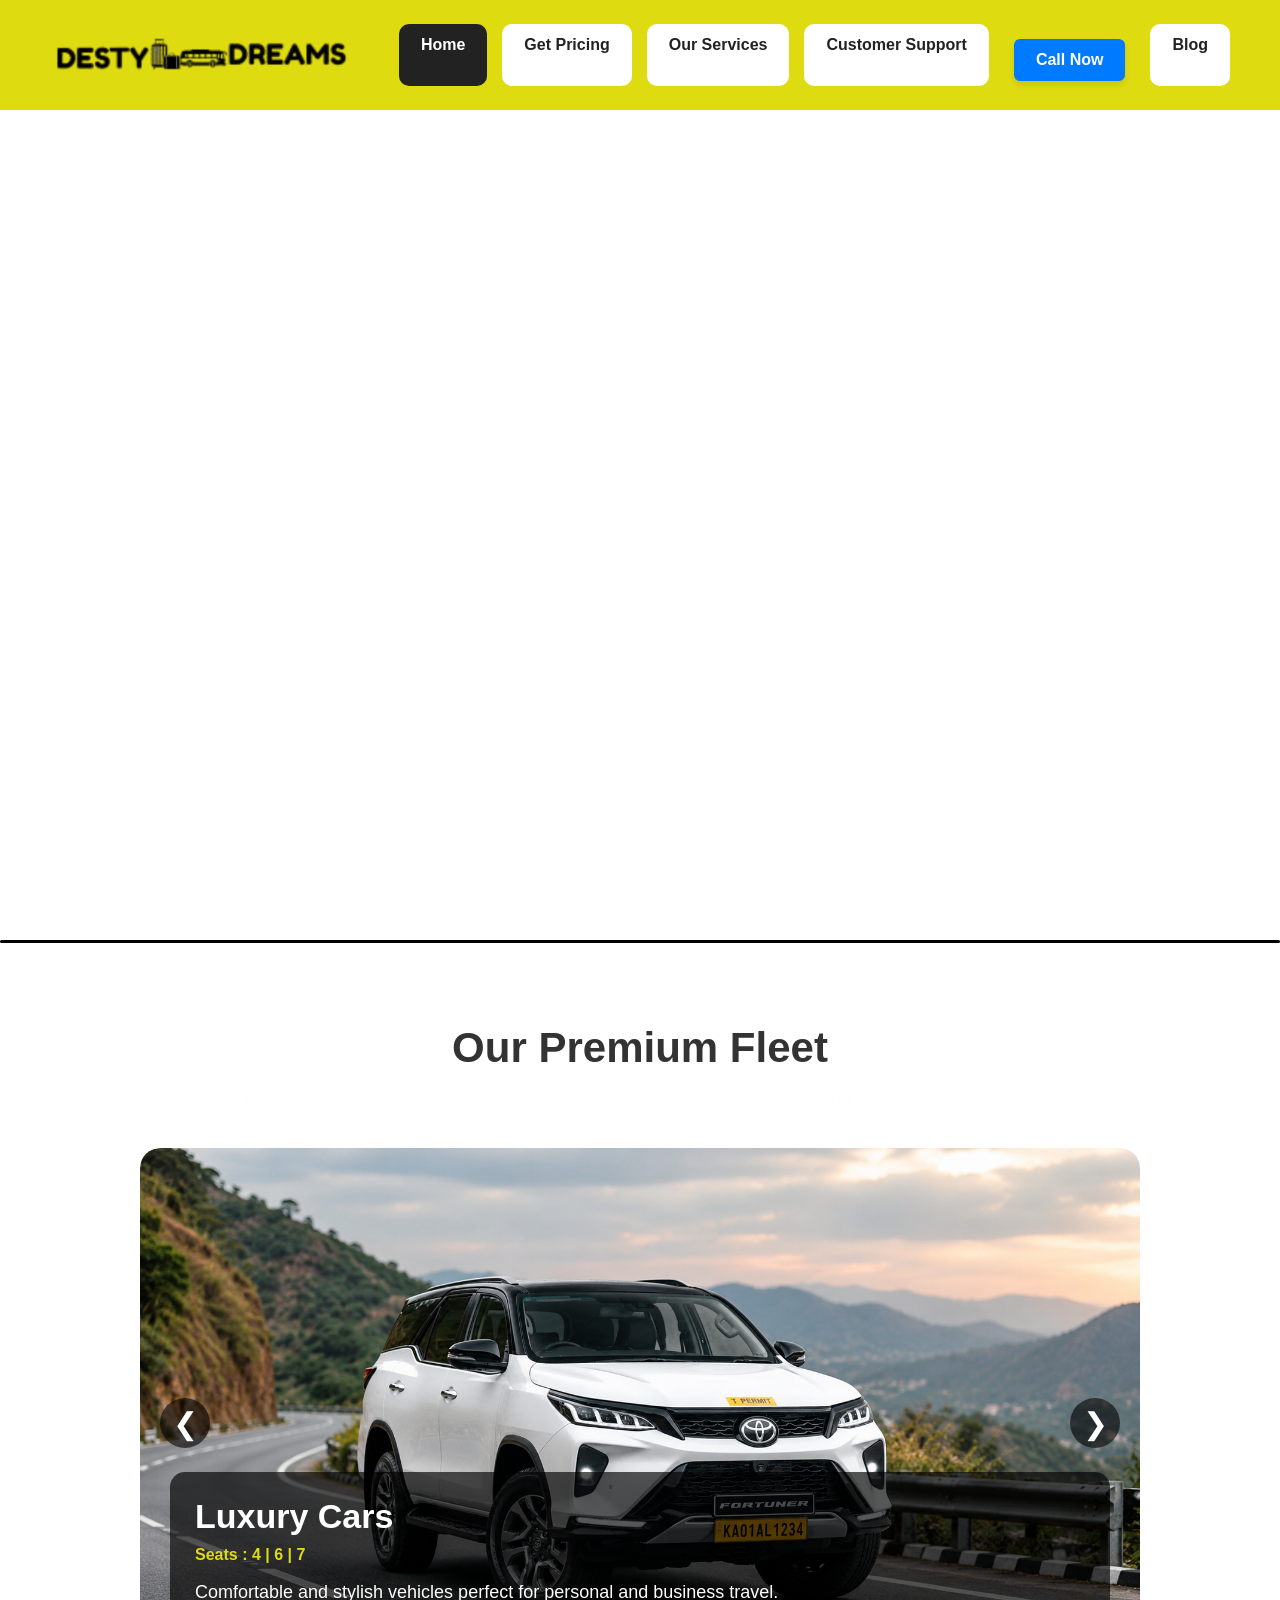
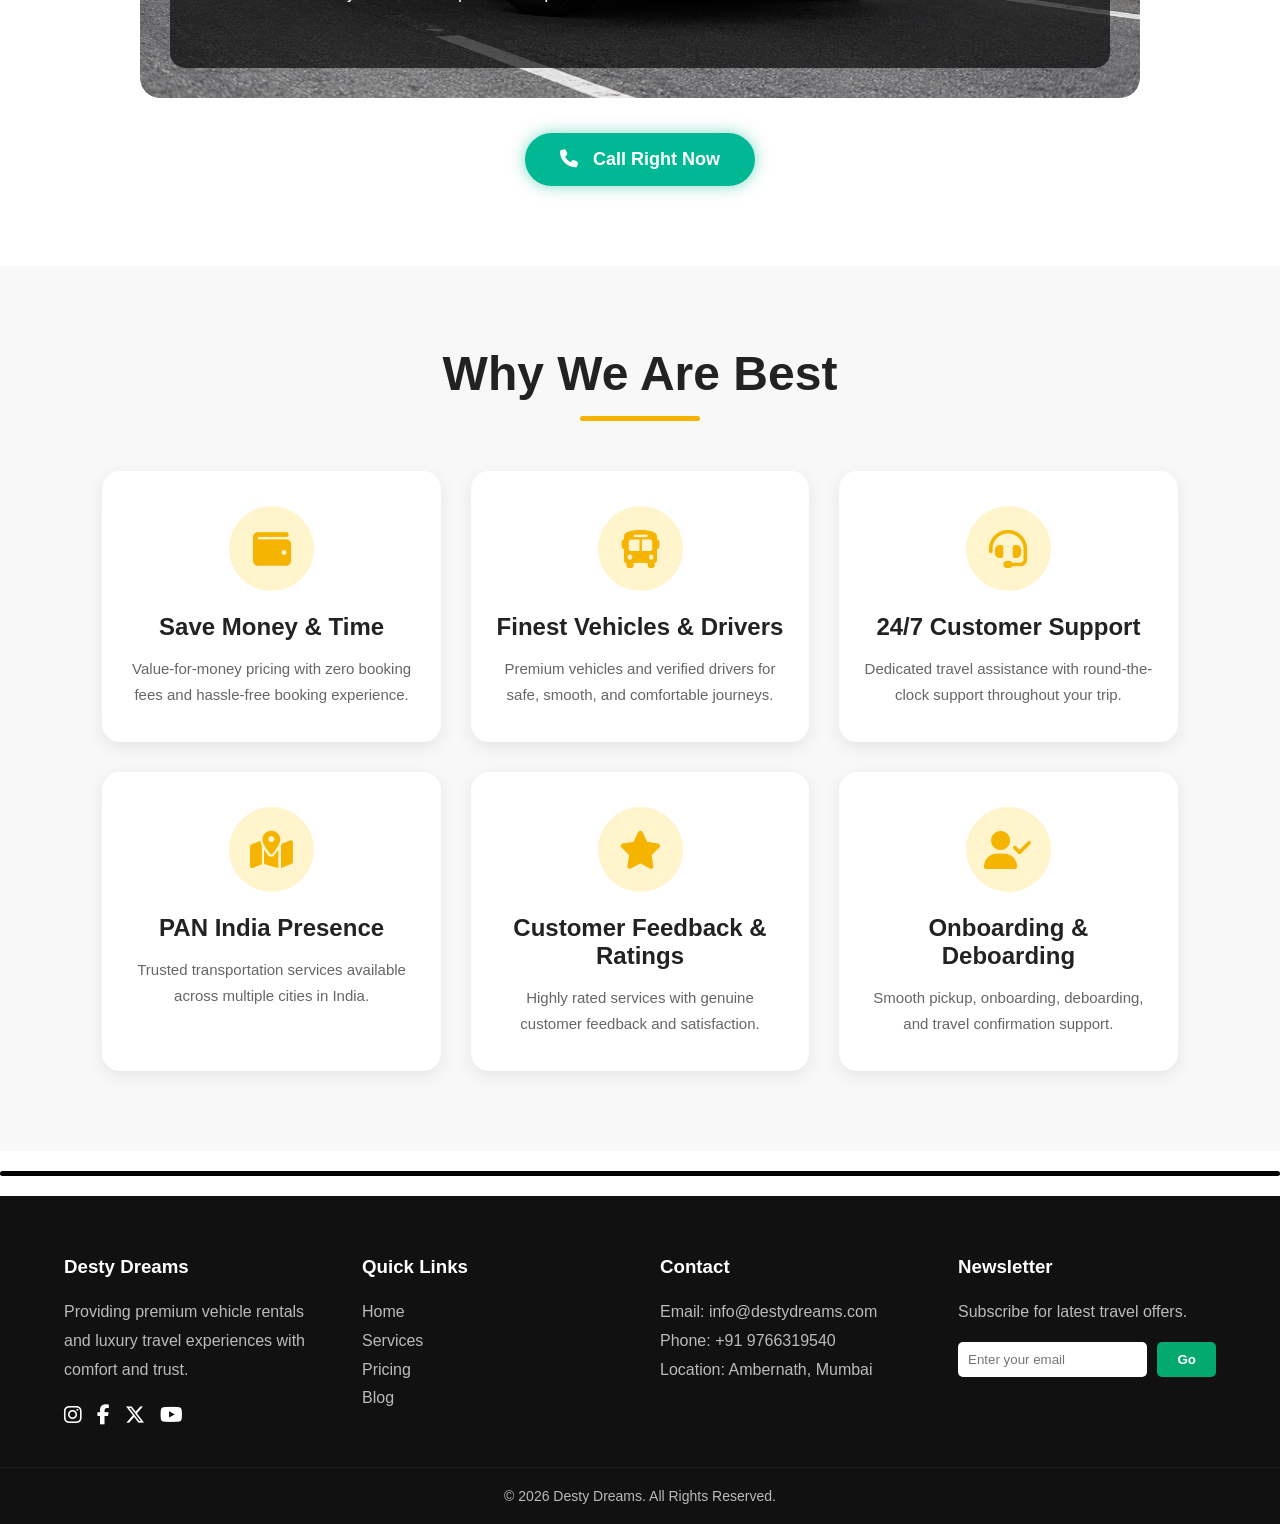
==== commit 7fcd35a1: "Home Menus Position And Call Button" ====
--- a/index.html
+++ b/index.html
@@ -26,12 +26,12 @@
     </div>
     <nav class="vertical-menu">
       <a href="index.html" class="active">Home</a>
+      <a href="get-pricing.html">Get Pricing</a>
       <a href="our-services.html">Our Services</a>
-      <a href="get-pricing.html">Get Pricing</a>
       <a href="customer-support.html">Customer Support</a>
+      <a href="tel:+1234567890" class="call-btn">Call Now</a>
       <a href="blog.html">Blog</a>
       
-      <a href="tel:+1234567890" class="call-btn">Call Now</a>
     </nav>
   </div>
 </header>
--- a/style.css
+++ b/style.css
@@ -15,6 +15,41 @@
   flex-direction: column;
   min-height: 100vh;
 }
+
+/* Base styling for all links in your vertical menu (assuming your current setup) */
+.vertical-menu a {
+  display: block;
+  padding: 12px 16px;
+  text-decoration: none;
+  color: #333; /* Dark text for regular links */
+  transition: all 0.3s ease;
+}
+
+/* Specific styling for the Call Now button */
+.vertical-menu .call-btn {
+  background-color: #007bff; /* Sharp blue color (change to match your theme) */
+  color: #ffffff !important; /* Forces text to stay white */
+  font-weight: bold;
+  text-align: center;
+  border-radius: 6px; /* Smooth rounded corners */
+  margin: 15px 10px 5px 10px; /* Adds space around the button */
+  box-shadow: 0 4px 6px rgba(0, 0, 0, 0.1); /* Subtle lift effect */
+}
+
+/* Hover effect - makes the button change color when mouse rolls over it */
+.vertical-menu .call-btn:hover {
+  background-color: #0056b3; /* Slightly darker blue on hover */
+  transform: translateY(-1px); /* Slight lift animation */
+  box-shadow: 0 6px 8px rgba(0, 0, 0, 0.15);
+}
+
+/* Active click effect - gives feedback when pressed */
+.vertical-menu .call-btn:active {
+  transform: translateY(1px);
+  box-shadow: 0 2px 4px rgba(0, 0, 0, 0.1);
+}
+
+/* Specific styling for the Call Now button */
 
 /* ==========================================================================
    2. SHARED LAYOUT COMPONENTS (Header, Navbar, Footer, Dividers)
